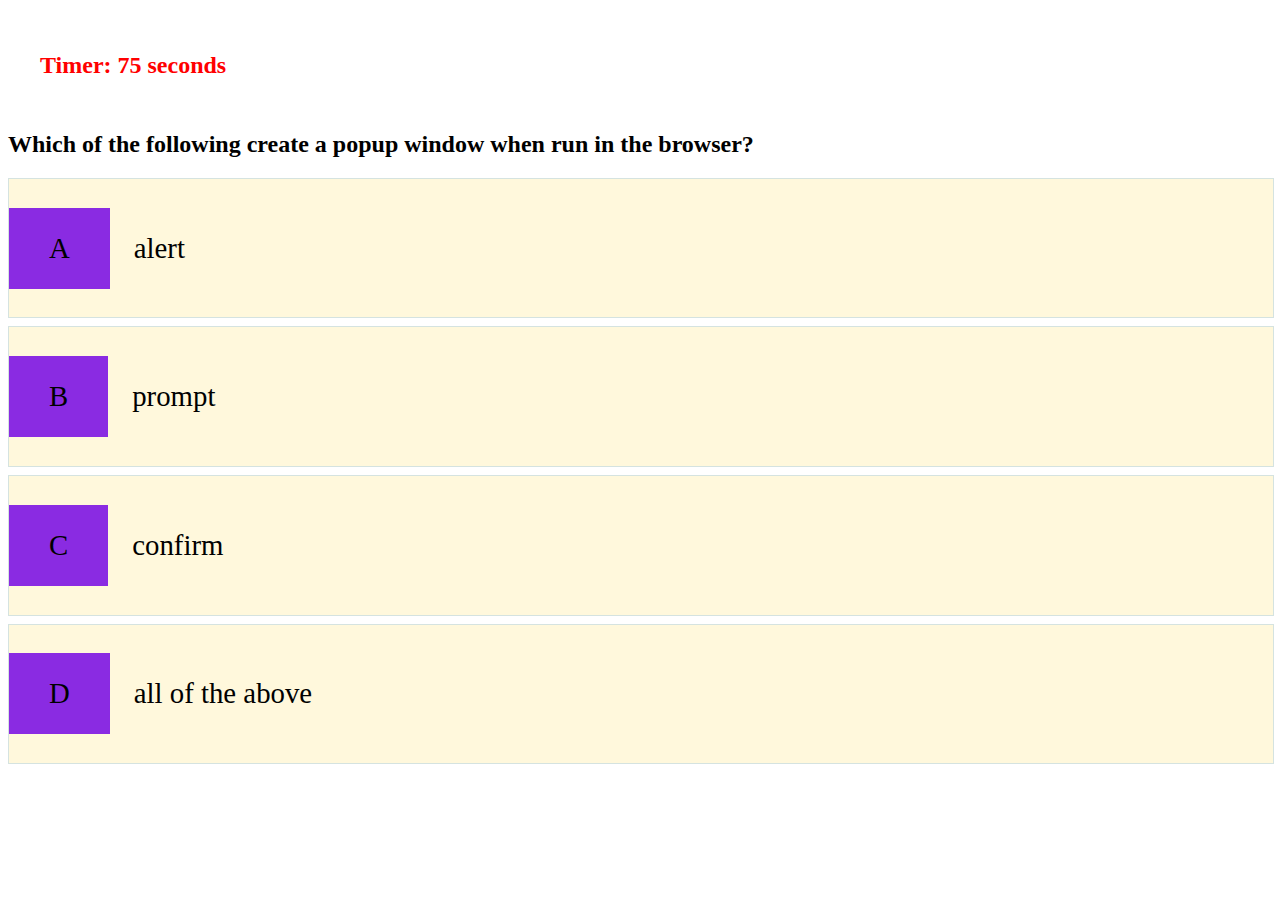
==== assets/quiz.html @ ed3ef453 "added timer!" ====
<!DOCTYPE html>
<html lang="en">
  <head>
    <meta charset="UTF-8"/>
      <meta name="viewport"content="width-device-width,"
      initial-scale="1.0"
    />
      
    <meta htpp-equiv="X-UA-Compatible”" content="ie=edge" />
    <title>Quiz</title>
    
    <link rel="stylesheet" href="style.css" />
    <link rel="stylesheet" href="quiz.css" />
  </head>
  <body> 
    <div>
      
    </div>
   
    <div class="container"> 
      
      <div id="quiz" class="justify-center flex-column">
        <h2 id="timer">Timer: 75 seconds</h2>
        <h2 id="questions">What does CSS stand for?</h2>
          <div class="choices-div">
            <p class="choice-letters">A</p>
            <p class="choice-text" data-number="1">Answer 1</p>
          </div>
          <div class="choices-div">
            <p class="choice-letters">B</p>
            <p class="choice-text"  data-number="2">Answer 2</p>
          </div>
          <div class="choices-div">
            <p class="choice-letters">C</p>
            <p class="choice-text" data-number="3">Answer 3</p>
          </div>
          <div class="choices-div">
            <p class="choice-letters">D</p>
            <p class="choice-text" data-number="4">Answer 4</p>
          </div>
           
        </h2>
      </div>
    </div>
    
    
      
    
    <script src="script.js"></script>
  </body>
</html>
---- assets/quiz.css ----
.choices-div {
  display: flex;
  margin-bottom: 0.5rem;
  width: 100%;
  font-size: 1.8rem;
  border: 0.1rem solid rgb(86, 165, 235, 0.25);
  background-color: cornsilk;
}

.choices-div:hover {
  cursor: pointer;
  box-shadow: 0 0.4rem 1.4rem 0 rgba(138, 86, 235, 0.5);
  transform: translateY(-0.1rem);
}

.choice-letters {
  padding: 1.5rem 2.5rem;
  background-color: blueviolet;
}

.choice-text {
  padding: 1.5rem;
  width: 100%;
}

#timer {
  padding: 2rem;
  color: red;
}
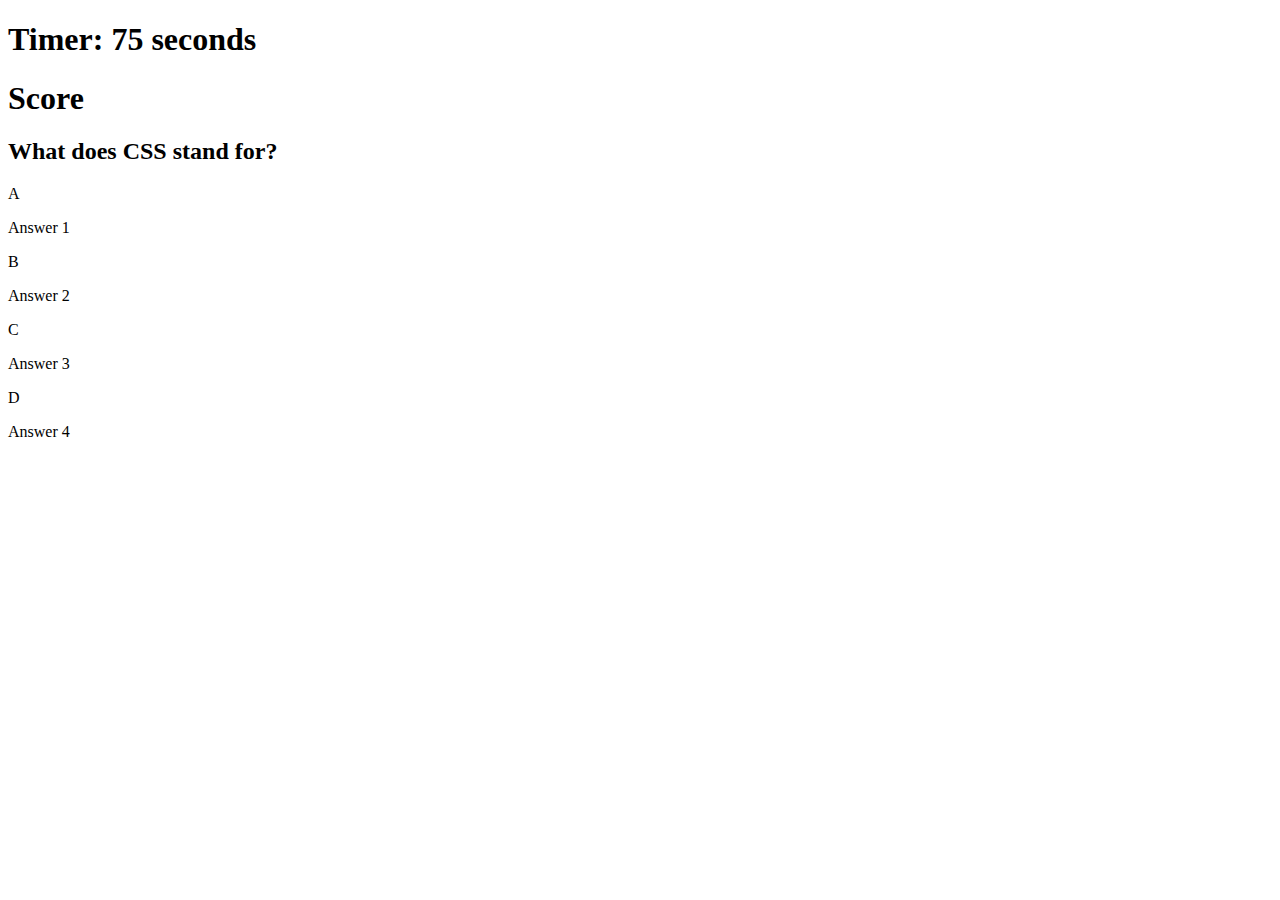
==== commit 8479faa1: "fixing file locations" ====
--- a/assets/quiz.html
+++ b/assets/quiz.html
@@ -2,15 +2,14 @@
 <html lang="en">
   <head>
     <meta charset="UTF-8"/>
-      <meta name="viewport"content="width-device-width,"
-      initial-scale="1.0"
+      <meta name="viewport" content="width-device-width initial-scale=1.0"
     />
       
     <meta htpp-equiv="X-UA-Compatible”" content="ie=edge" />
     <title>Quiz</title>
     
-    <link rel="stylesheet" href="style.css" />
-    <link rel="stylesheet" href="quiz.css" />
+    <link rel="stylesheet" href="/style.css" />
+    <link rel="stylesheet" href="/quiz.css" />
   </head>
   <body> 
     <div>
@@ -20,7 +19,15 @@
     <div class="container"> 
       
       <div id="quiz" class="justify-center flex-column">
-        <h2 id="timer">Timer: 75 seconds</h2>
+        <div id="timer-score"> 
+          <h1 id="timer">Timer: 75 seconds</h1>
+          <h1 id="scoreCounter">
+            Score
+          </h1>
+
+        </div>
+
+       
         <h2 id="questions">What does CSS stand for?</h2>
           <div class="choices-div">
             <p class="choice-letters">A</p>
@@ -46,7 +53,7 @@
     
       
     
-    <script src="script.js"></script>
+    <script src="/script.js"></script>
   </body>
 </html>
           
